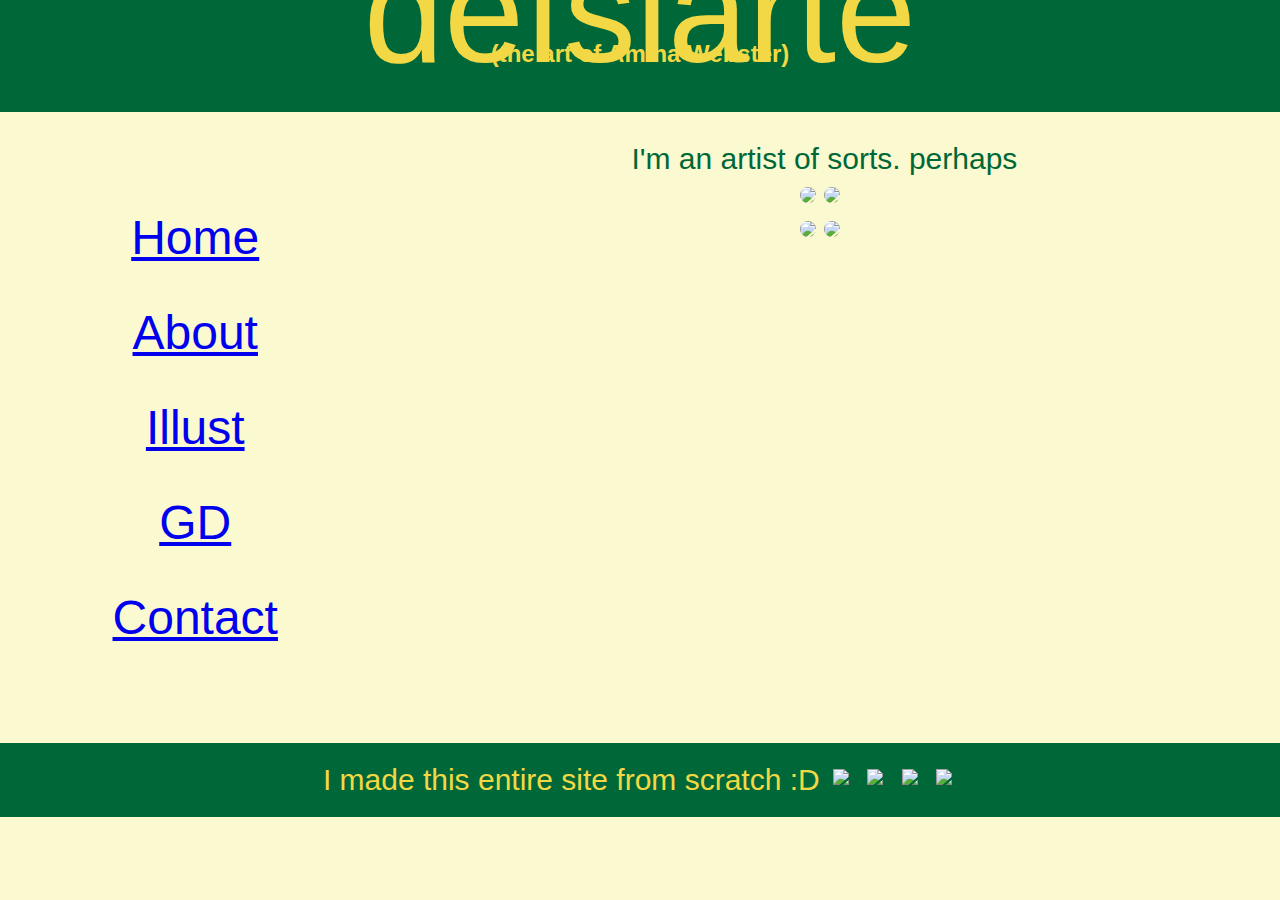
==== index.html @ 0f1f10ee "first upload" ====
<!DOCTYPE html>
<html lang="en">
    <head>
        <meta charset="utf-8">
        <title>defsiarte | HOME </title>
        <meta name="author" content="Amina W.">
        <link href="./main.css" rel="stylesheet" type="text/css">
        <link rel="stylesheet" href="https://use.typekit.net/akq1pzt.css">
        <link rel="stylesheet" href="https://use.typekit.net/akq1pzt.css">
        <meta name="viewport" content="width=device-width, initial-scale=1">

    </head>
    
    <body>
        
        <div class="grid-container">
            
            <div class="item1"><img class="meLogo" src=""> <p>defsiarte</p> <p id="tagline">(the art of Amina Webster)</p></div>
            
            
            <div class="item2">
                        <ul>
                <li><a href="./">Home</a></li>
                <li><a href="./about.html">About</a></li>
                <li><a href="./ills.html">Illust</a></li>
                <li><a href="./design.html">GD</a></li>
                <li><a href="./contact.html">Contact</a></li>
            </ul>
            </div>
            
            <div class="item3">&nbsp;I'm an artist of sorts. perhaps<br>
            <img src="./images/raven%20061823sm.png">
            <img src="./images/raven%20061823sm.png"><br>
            <img src="./images/raven%20061823sm.png">
            <img src="./images/raven%20061823sm.png">
            </div>
            <div class="item4">I made this entire site from scratch :D 
                <!--a href="mailto:defsiarte@gmail.com"></a-->
                <a href="https://defessusartifex.tumblr.com/"><img class="socIcon" src="./images/SocMed/TUMB.svg"></a>
                <a href="https://instagram.com/defsiarte/"><img  class="socIcon"src="./images/SocMed/INS.svg"></a>
                <a href="https://twitter.com/defsiarte/"><img  class="socIcon"src="./images/SocMed/TWT.svg"></a>
                <a href="https://www.linkedin.com/in/amina-webster-dfsrt/"><img class="socIcon" src="./images/SocMed/LINK.svg"></a>
                <!--a href="https://defsiarte.carrd.co/"><img  class="socIcon" src=""></a-->
            </div>
        </div>
    </body>
</html>
---- main.css ----
body{
    background-color:#FBF9CF;
    /*  TEXT STUFF*/
    font-family: "sauna-new", sans-serif;
    font-weight: 400;
    font-style: normal; 
    margin: 0px;
        color:#006838;
    font-size: 24px;
}
#tagline{
    font-family: "sauna-new", sans-serif;
    font-weight: 700;
    font-style: normal;
    font-size: 24px;
    margin-top: -200px;

}
/* header */
.item1{
    grid-area: header;
    background-color:#006838;
    /*  TEXT STUFF*/
    font-family: "blenny", sans-serif;
    font-style: normal;
    font-size: 144px;
    color:#F2D844;
    margin-top: -400px;
    
}

/* menu */
.item2{
      grid-area: menu;
    font-size: 48px;    font-family: "blenny", sans-serif;
    
}

/* body */
.item3{
      grid-area: main;
    font-size: 30px;
    
}

/* footer */
.item4{
      grid-area: footer;
    background-color:#006838;
    padding: 10px;
    font-size: 30px;    color:#F2D844;   
    /*  TEXT STUFF*/
    font-family: "sauna-new", sans-serif;
    font-style: normal;
    
}
img{
    width: 50%;
    border-radius: 15px;
}
.socIcon{
  width: 30px;  
    border-radius: 0px;
    padding: 5px;

}

.grid-container{
    display: grid;
    grid-template-areas: 
        'header header header header header header'
        'menu main main main main main'
        'menu main main main main main'
        'footer footer footer footer footer footer';
    grid-gap: 10px;
    padding: inherit;
}
.grid-container > div{
    text-align: center;
    padding: 20px 0;
}
li{
    list-style-type: none;
    padding: 20px;
}

/* links */
a:visited, active{
    color: #006838;
}
a:hover{
    color: #90C640;
}
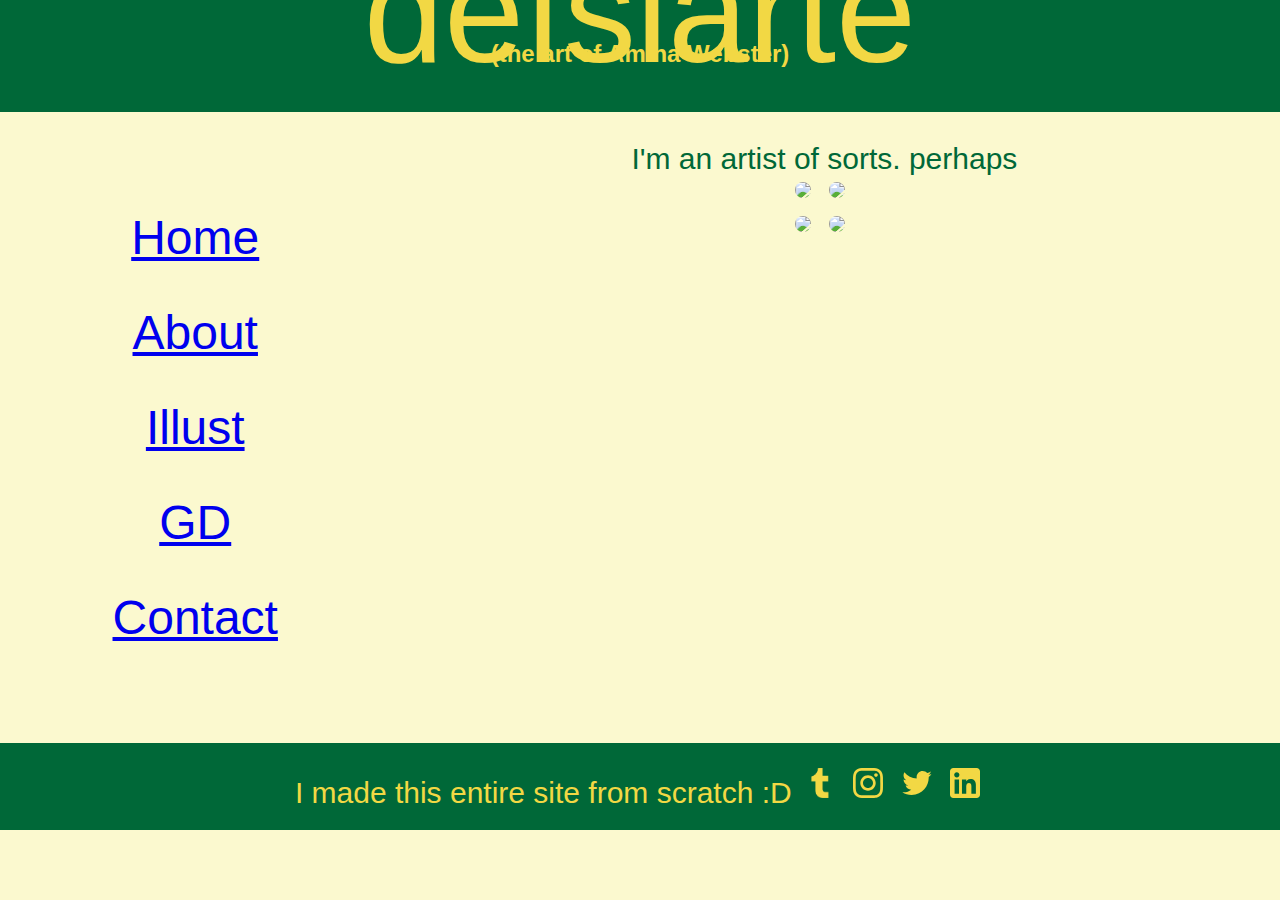
==== commit c8db4c04: "Add files via upload" ====
--- a/index.html
+++ b/index.html
@@ -29,10 +29,10 @@
             </div>
             
             <div class="item3">&nbsp;I'm an artist of sorts. perhaps<br>
-            <img src="./images/raven%20061823sm.png">
-            <img src="./images/raven%20061823sm.png"><br>
-            <img src="./images/raven%20061823sm.png">
-            <img src="./images/raven%20061823sm.png">
+            <img class="comp" src="./images/illus/raven.png">
+            <img class="comp" src="./images/gd/fracas/hangsignM.jpg"><br>
+            <img class="comp" src="./images/studies/fabric%20study%20010324.png">
+            <img class="comp" src="./images/illus/afroumu.png">
             </div>
             <div class="item4">I made this entire site from scratch :D 
                 <!--a href="mailto:defsiarte@gmail.com"></a-->
--- a/main.css
+++ b/main.css
@@ -57,6 +57,11 @@
 img{
     width: 50%;
     border-radius: 15px;
+    object-fit: contain;
+}
+.comp{
+    width: 25%;
+    padding: 5px;
 }
 .socIcon{
   width: 30px;  
@@ -85,10 +90,66 @@
 }
 
 /* links */
-a:visited, active{
+a:visited, unvisited, active{
     color: #006838;
 }
 a:hover{
     color: #90C640;
 }
 
+/* INPUT BAR THING*/
+#contBox{
+
+}
+form{
+    background-color: #006838;
+    border-radius: 15px;
+    width: 90%;
+    padding: 10px;
+}
+label{
+    font-style: bold;
+    font-size: 30px;
+    color: #F2D844
+}
+input[type=text]{
+    border-radius: 5px;
+    font-size: 24px;
+    background-color: #FBF9CF;
+    font-family: "sauna-new", sans-serif;
+    text-align: center;
+    width: 50%;
+    height: 30px;
+    border: none;
+    color: #A5A38C;
+
+}
+input[type=submit]{
+    border-radius: 5px;
+    font-size: 24px;
+    background-color: #90C640;
+    font-family: "sauna-new", sans-serif;
+    width: 30%;
+    height: 30%;
+    border: none;
+    color: #F2D844;
+    
+
+
+}
+input[type=submit]:hover{
+        background-color: #006838;
+    
+
+}
+textarea{
+    font-family: "sauna-new", sans-serif;
+    background-color: #FBF9CF;
+    width: 60%;
+    height: 100px;
+    border-radius: 5px;
+    border: none;
+    color: #A5A38C;
+    font-size: 24px;
+
+}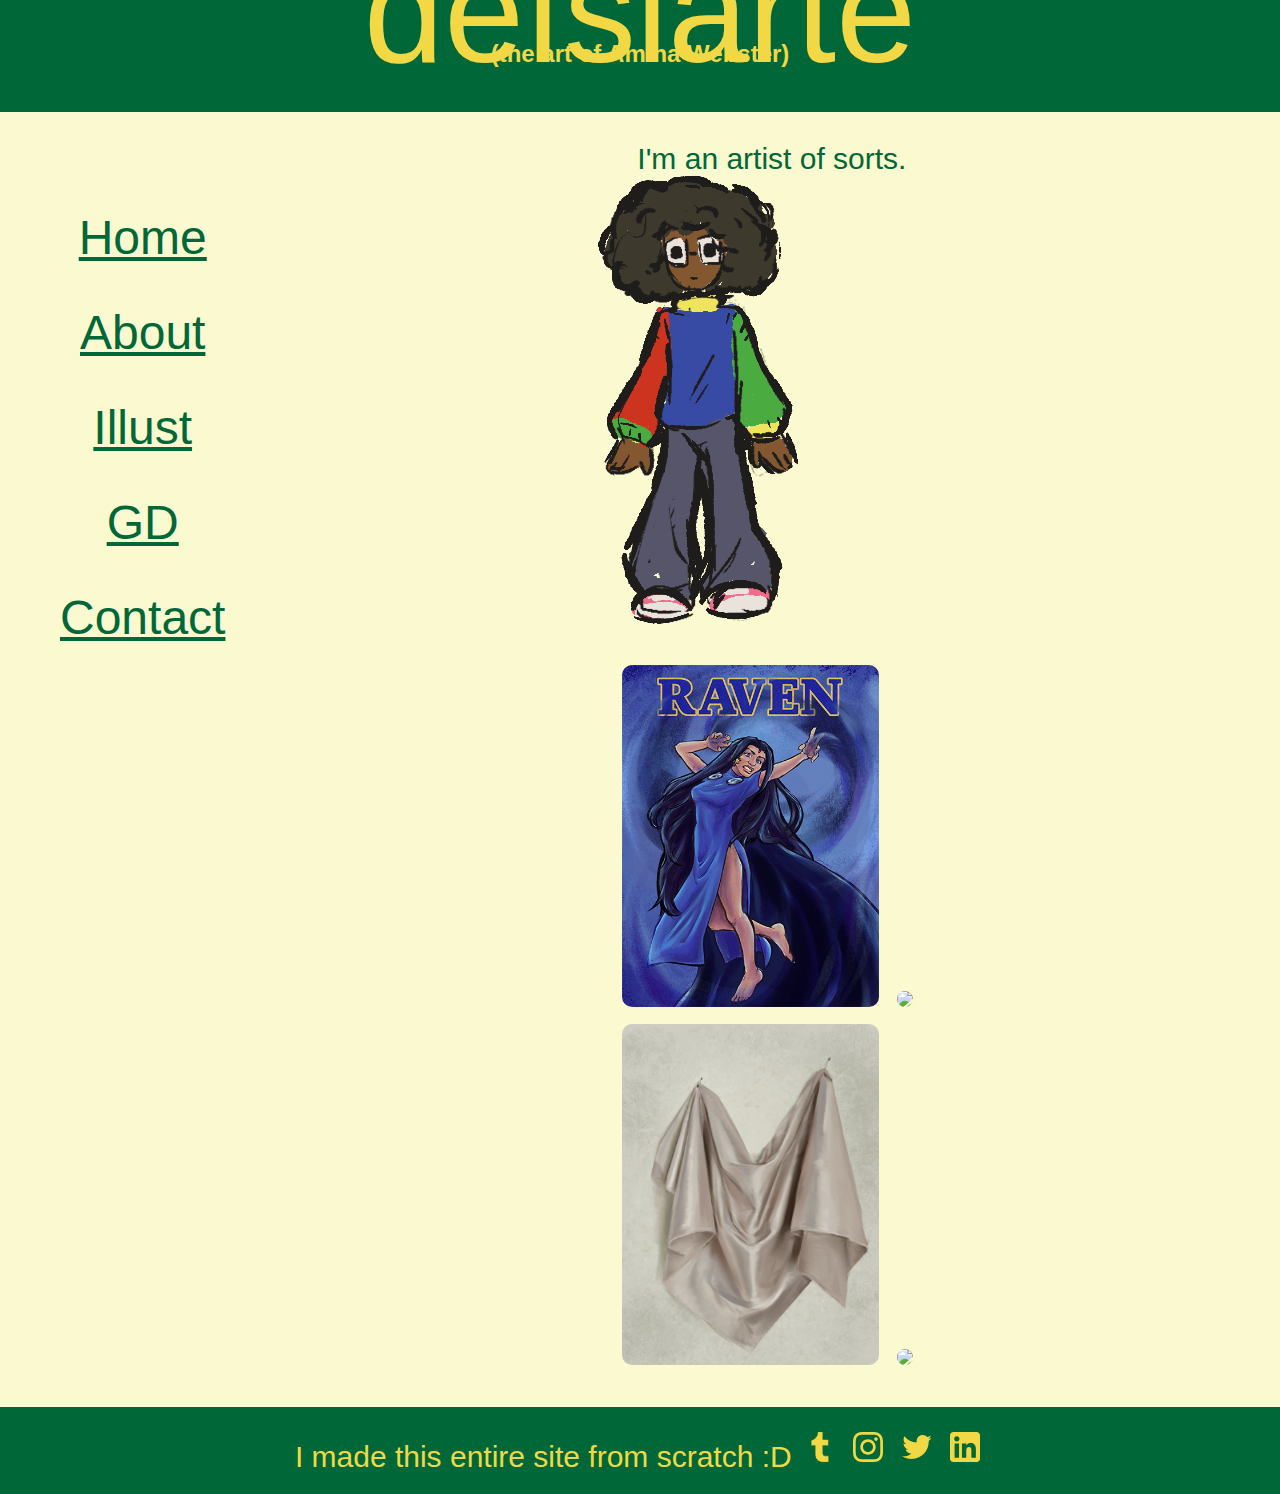
==== commit c241a35a: "Add files via upload" ====
--- a/index.html
+++ b/index.html
@@ -28,7 +28,7 @@
             </ul>
             </div>
             
-            <div class="item3">&nbsp;I'm an artist of sorts. perhaps<br>
+            <div class="item3">&nbsp;I'm an artist of sorts. <br><div class="funny"></div><br>
             <img class="comp" src="./images/illus/raven.png">
             <img class="comp" src="./images/gd/fracas/hangsignM.jpg"><br>
             <img class="comp" src="./images/studies/fabric%20study%20010324.png">
--- a/main.css
+++ b/main.css
@@ -48,12 +48,15 @@
       grid-area: footer;
     background-color:#006838;
     padding: 10px;
-    font-size: 30px;    color:#F2D844;   
+    font-size: 30px; 
+    width: 100%;
+    color:#F2D844;   
     /*  TEXT STUFF*/
     font-family: "sauna-new", sans-serif;
     font-style: normal;
     
 }
+/* images*/
 img{
     width: 50%;
     border-radius: 15px;
@@ -69,7 +72,24 @@
     padding: 5px;
 
 }
+.tinies{
+    width: 30%;
+}
+.funny{
+    align-content: right;
+    margin-left: 300px;
+   width: 300px; 
+   height: 450px;; 
+    z-index: -1;
+ background:url("./images/me_front.png") no-repeat;
+   
+}
+.funny:hover{
+    background:url("./images/me_back.png") no-repeat;
+    content:url("./images/circ_blu.png") no-repeat;
+}
 
+/*grid*/
 .grid-container{
     display: grid;
     grid-template-areas: 
@@ -90,7 +110,7 @@
 }
 
 /* links */
-a:visited, unvisited, active{
+a, :visited, unvisited, active{
     color: #006838;
 }
 a:hover{
